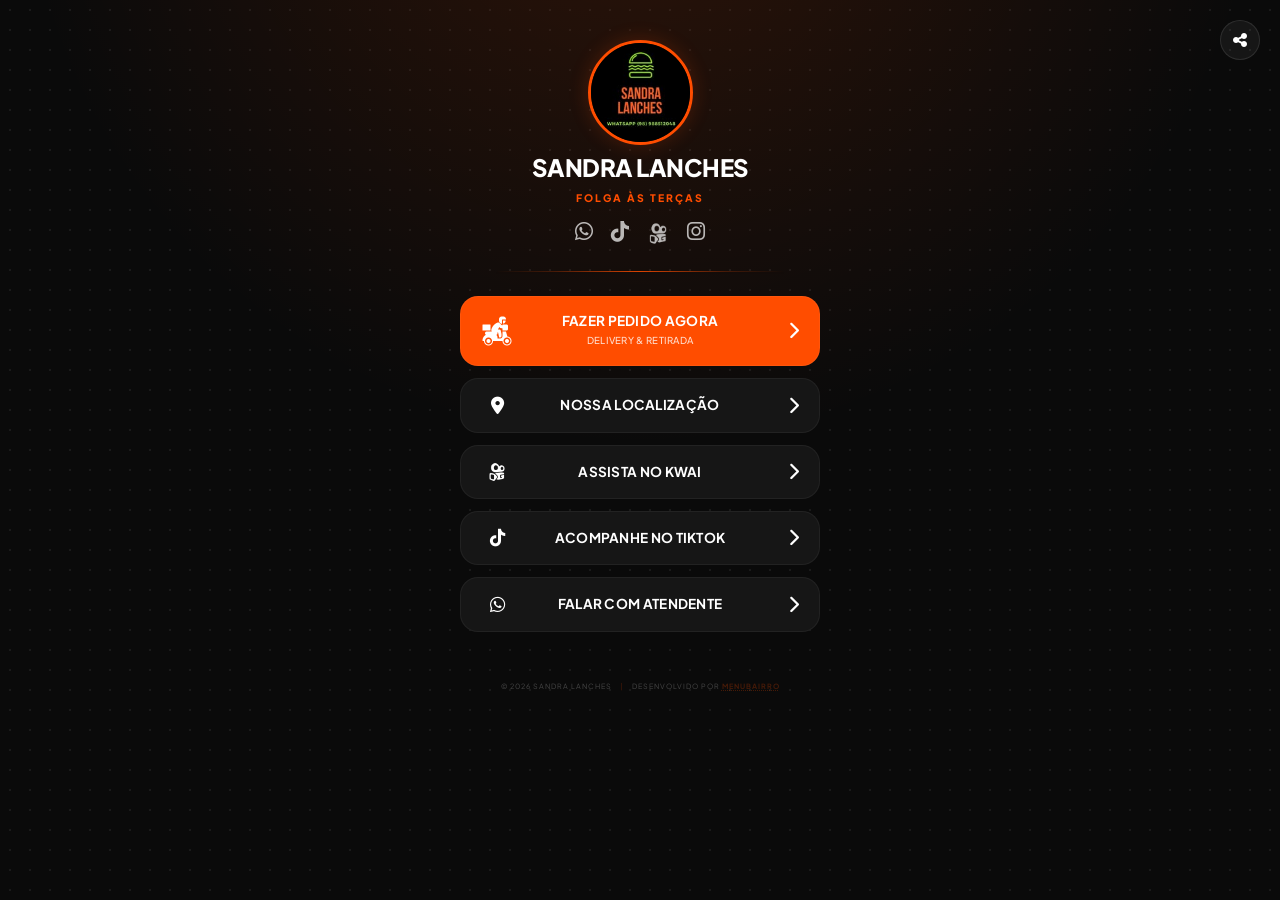
==== index.html @ 623df82d "Atualiza layout, footer e link do WhatsApp personalizado" ====
<!doctype html>
<html lang="pt-br">
  <head>
    <meta charset="UTF-8" />
    <meta
      name="viewport"
      content="width=device-width, initial-scale=1.0, maximum-scale=1.0, user-scalable=no"
    />
    <title>Sandra Lanches | Oficial</title>

    <link
      href="https://cdn.jsdelivr.net/npm/bootstrap@5.3.0/dist/css/bootstrap.min.css"
      rel="stylesheet"
    />
    <link
      rel="stylesheet"
      href="https://cdnjs.cloudflare.com/ajax/libs/font-awesome/6.5.1/css/all.min.css"
    />
    <link
      href="https://fonts.googleapis.com/css2?family=Plus+Jakarta+Sans:wght@500;700;800&display=swap"
      rel="stylesheet"
    />

    <style>
      :root {
        --brand-color: #ff4d00;
        --dark-pure: #0a0a0a;
        --item-bg: #161616;
      }

      body {
        background-color: var(--dark-pure);
        background-image:
          radial-gradient(
            circle at 50% -20%,
            rgba(255, 77, 0, 0.15) 0%,
            transparent 50%
          ),
          radial-gradient(#1a1a1a 1px, transparent 1px);
        background-size:
          100% 100%,
          20px 20px;
        background-attachment: fixed;
        color: #fff;
        font-family: "Plus Jakarta Sans", sans-serif;
      }

      @keyframes fadeInUp {
        from {
          opacity: 0;
          transform: translateY(15px);
        }
        to {
          opacity: 1;
          transform: translateY(0);
        }
      }

      @keyframes pulseLight {
        0% {
          box-shadow: 0 0 0 0 rgba(255, 77, 0, 0.4);
        }
        70% {
          box-shadow: 0 0 0 10px rgba(255, 77, 0, 0);
        }
        100% {
          box-shadow: 0 0 0 0 rgba(255, 77, 0, 0);
        }
      }

      .animate-entry {
        animation: fadeInUp 0.8s ease-out forwards;
      }

      .container-main {
        max-width: 400px;
        margin: 0 auto;
        padding: 40px 20px;
      }

      .logo-img {
        width: 105px;
        height: 105px;
        border-radius: 50%;
        border: 3px solid var(--brand-color);
        box-shadow: 0 0 20px rgba(255, 77, 0, 0.2);
        margin-bottom: 8px;
        object-fit: cover;
      }

      .brand-name {
        font-weight: 800;
        text-transform: uppercase;
        letter-spacing: -0.5px;
        margin-bottom: 2px;
      }

      .folga-badge {
        display: inline-block;
        color: var(--brand-color);
        font-size: 0.65rem;
        font-weight: 800;
        letter-spacing: 2px;
        text-transform: uppercase;
        margin-bottom: 10px;
      }

      .social-mini-row {
        display: flex;
        justify-content: center;
        gap: 18px;
        margin-bottom: 18px;
      }
      .social-mini-row a {
        color: #fff;
        font-size: 1.3rem;
        opacity: 0.7;
        transition: 0.3s;
        text-decoration: none;
      }
      .social-mini-row a {
        color: #fff;
        font-size: 1.3rem;
        opacity: 0.7;
        transition: 0.3s;
        text-decoration: none;
        position: relative;
      }

      .social-mini-row a::after {
        content: "";
        display: block;
        position: absolute;
        left: 0;
        right: 0;
        bottom: -4px;
        height: 3px;
        background: var(--brand-color);
        border-radius: 2px;
        transform: scaleX(0);
        transition: transform 0.25s cubic-bezier(0.4, 0, 0.2, 1);
      }

      .social-mini-row a:hover::after {
        transform: scaleX(1);
      }
      .social-mini-row a:hover {
        opacity: 1;
        transform: translateY(-3px);
      }

      .link-wa:hover {
        color: #25d366 !important;
      }
      .link-tk:hover {
        color: #00f2ea !important;
      }
      .link-ig:hover {
        color: #e1306c !important;
      }
      .link-kw:hover img {
        filter: none !important;
      }

      .icon-kwai-mini img {
        height: 1.1em;
        width: 1.1em;
        filter: brightness(0) invert(1);
        transition: 0.3s;
      }

      .nav-list .link-item {
        background: var(--item-bg);
        border: 1px solid rgba(255, 255, 255, 0.05);
        border-radius: 18px;
        padding: 16px 20px;
        margin-bottom: 12px;
        display: flex;
        align-items: center;
        text-decoration: none;
        color: #fff;
        font-weight: 700;
        transition: 0.2s;
      }

      .icon-box {
        width: 32px;
        font-size: 1.1rem;
        color: #fff;
        display: flex;
        align-items: center;
        justify-content: center;
      }
      .text-center-custom {
        flex: 1;
        text-align: center;
        font-size: 0.85rem;
        letter-spacing: 0.3px;
      }

      .link-featured {
        background: var(--brand-color) !important;
        border: none;
        animation: pulseLight 2s infinite;
      }

      .link-item:hover {
        background: #1f1f1f;
        transform: scale(1.02);
      }
      .link-item:active {
        transform: scale(0.96);
      }

      footer {
        margin-top: 50px;
        text-align: center;
        font-size: 0.6rem;
        opacity: 0.4;
        text-transform: uppercase;
        letter-spacing: 1px;
      }

      .share-top {
        position: fixed;
        top: 20px;
        right: 20px;
        z-index: 1000;
        background: rgba(255, 255, 255, 0.05);
        border: 1px solid rgba(255, 255, 255, 0.1);
        color: #fff;
        width: 40px;
        height: 40px;
        border-radius: 50%;
        display: flex;
        align-items: center;
        justify-content: center;
        cursor: pointer;
      }
    </style>
  </head>

  <body>
    <div class="share-top" onclick="copyLink()">
      <i class="fas fa-share-alt"></i>
    </div>

    <div class="container-main text-center animate-entry">
      <header>
        <img src="assets/img/logo.png" class="logo-img" alt="Sandra Lanches" />
        <h2 class="brand-name h4">Sandra Lanches</h2>
        <div class="folga-badge">Folga às terças</div>

        <div class="social-mini-row">
          <a
            href="https://wa.me/message/3SB6H7LSPEHNH1"
            target="_blank"
            class="link-wa"
            ><i class="fab fa-whatsapp"></i
          ></a>
          <a
            href="https://www.tiktok.com/@sandra_laanches"
            target="_blank"
            class="link-tk"
            ><i class="fab fa-tiktok"></i
          ></a>
          <a
            href="https://www.kwai.com/@czzgw117"
            target="_blank"
            class="link-kw icon-kwai-mini"
            ><img src="assets/img/kwai.png" alt="Kwai"
          /></a>
          <a
            href="https://www.instagram.com/sandra_laanches/"
            target="_blank"
            class="link-ig"
            ><i class="fab fa-instagram"></i
          ></a>
        </div>

        <div class="divider-profissional"></div>
        <style>
          .divider-profissional {
            width: 80%;
            height: 1px;
            margin: 24px auto 24px auto;
            background: linear-gradient(
              90deg,
              rgba(255, 255, 255, 0) 0%,
              rgba(255, 77, 0, 0.25) 20%,
              var(--brand-color) 50%,
              rgba(255, 77, 0, 0.25) 80%,
              rgba(255, 255, 255, 0) 100%
            );
            box-shadow:
              0 2px 12px 0 rgba(255, 77, 0, 0.08),
              0 1.5px 0.5px 0 rgba(0, 0, 0, 0.1);
            border-radius: 2px;
            opacity: 0.85;
          }
        </style>
      </header>

      <nav class="nav-list">
        <a
          href="https://instadelivery.com.br/sandralanchesma"
          class="link-item link-featured"
          target="_blank"
        >
          <div class="icon-box">
            <img
              src="assets/img/entregador.png"
              alt="Delivery"
              style="
                height: 1.8em;
                width: 1.8em;
                filter: brightness(0) invert(1);
              "
            />
          </div>
          <div class="text-center-custom">
            <span class="text-uppercase d-block" style="line-height: 1.2"
              >Fazer Pedido Agora</span
            >
            <small style="font-size: 0.6rem; opacity: 0.8; font-weight: 500"
              >DELIVERY & RETIRADA</small
            >
          </div>
          <div class="icon-box justify-content-end opacity-20">
            <i class="fas fa-chevron-right"></i>
          </div>
        </a>

        <a
          href="https://www.google.com/maps/search/?api=1&query=Sandra+Lanches"
          class="link-item"
          target="_blank"
        >
          <div class="icon-box"><i class="fas fa-map-marker-alt"></i></div>
          <span class="text-center-custom text-uppercase"
            >Nossa Localização</span
          >
          <div class="icon-box justify-content-end opacity-20">
            <i class="fas fa-chevron-right"></i>
          </div>
        </a>

        <a
          href="https://www.kwai.com/@czzgw117"
          class="link-item"
          target="_blank"
        >
          <div class="icon-box icon-kwai-mini">
            <img src="assets/img/kwai.png" alt="Kwai" />
          </div>
          <span class="text-center-custom text-uppercase">Assista no Kwai</span>
          <div class="icon-box justify-content-end opacity-20">
            <i class="fas fa-chevron-right"></i>
          </div>
        </a>

        <a
          href="https://www.tiktok.com/@sandra_laanches"
          class="link-item"
          target="_blank"
        >
          <div class="icon-box"><i class="fab fa-tiktok"></i></div>
          <span class="text-center-custom text-uppercase"
            >Acompanhe no TikTok</span
          >
          <div class="icon-box justify-content-end opacity-20">
            <i class="fas fa-chevron-right"></i>
          </div>
        </a>

        <a
          href="https://wa.me/message/3SB6H7LSPEHNH1"
          class="link-item"
          target="_blank"
        >
          <div class="icon-box"><i class="fab fa-whatsapp"></i></div>
          <span class="text-center-custom text-uppercase"
            >Falar com Atendente</span
          >
          <div class="icon-box justify-content-end opacity-20">
            <i class="fas fa-chevron-right"></i>
          </div>
        </a>
      </nav>

      <footer>
        <div class="footer-main">
          <span>&copy; 2026 Sandra Lanches</span>
          <span class="footer-sep">|</span>
          <span>
            Desenvolvido por
            <a
              href="https://wa.me/98984021537?text=Ol%C3%A1!%20Quero%20um%20Bio%20Link%20personalizado%20com%20a%20minha%20marca%20e%20identidade%20visual%20no%20WhatsApp%20igual%20ao%20Sandra%20Lanches!%20Pode%20me%20ajudar%3F"
              target="_blank"
              class="menubairro-highlight"
              style="text-decoration: underline dotted"
              >MENUBAIRRO</a
            >
          </span>
        </div>
      </footer>
      <style>
        .footer-main {
          display: flex;
          flex-wrap: wrap;
          justify-content: center;
          align-items: center;
          gap: 8px;
          font-size: 0.75em;
          color: #fff;
          opacity: 0.6;
          margin-bottom: 0.2em;
        }
        .footer-sep {
          color: var(--brand-color);
          font-weight: bold;
          opacity: 0.7;
        }
        .menubairro-highlight {
          color: var(--brand-color);
          font-weight: bold;
          letter-spacing: 1px;
        }
      </style>
    </div>

    <script>
      async function copyLink() {
        try {
          if (navigator.share) {
            await navigator.share({
              title: "Sandra Lanches",
              url: window.location.href,
            });
          } else {
            await navigator.clipboard.writeText(window.location.href);
            alert("Link copiado!");
          }
        } catch (err) {
          console.log(err);
        }
      }
    </script>
  </body>
</html>
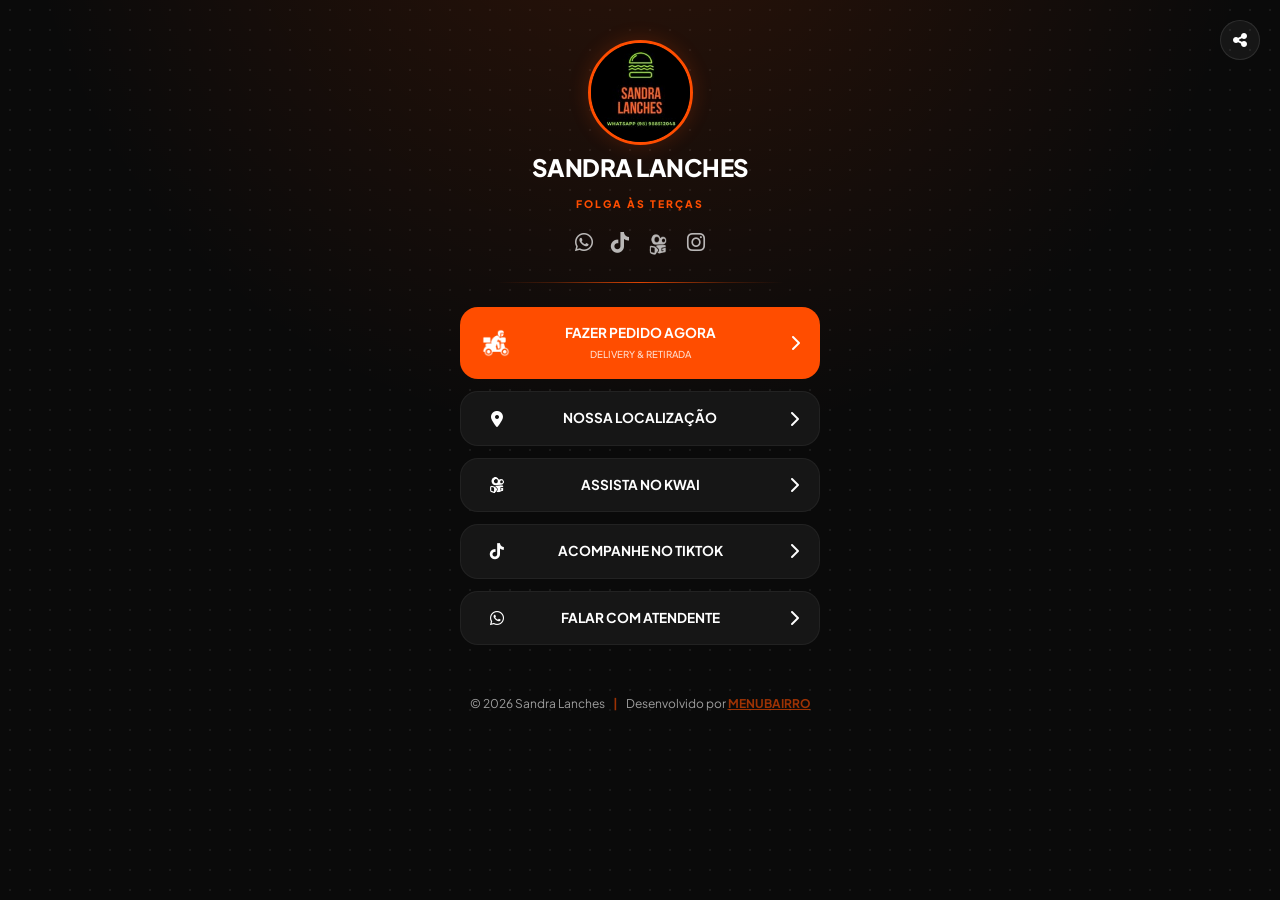
==== commit a7a6e838: "Atualiza layout, footer e link do WhatsApp personalizado" ====
--- a/index.html
+++ b/index.html
@@ -1,450 +1,102 @@
 <!doctype html>
 <html lang="pt-br">
-  <head>
-    <meta charset="UTF-8" />
-    <meta
-      name="viewport"
-      content="width=device-width, initial-scale=1.0, maximum-scale=1.0, user-scalable=no"
-    />
-    <title>Sandra Lanches | Oficial</title>
 
-    <link
-      href="https://cdn.jsdelivr.net/npm/bootstrap@5.3.0/dist/css/bootstrap.min.css"
-      rel="stylesheet"
-    />
-    <link
-      rel="stylesheet"
-      href="https://cdnjs.cloudflare.com/ajax/libs/font-awesome/6.5.1/css/all.min.css"
-    />
-    <link
-      href="https://fonts.googleapis.com/css2?family=Plus+Jakarta+Sans:wght@500;700;800&display=swap"
-      rel="stylesheet"
-    />
+<head>
+  <meta charset="UTF-8" />
+  <meta name="viewport" content="width=device-width, initial-scale=1.0, maximum-scale=1.0, user-scalable=no" />
+  <title>Sandra Lanches | Oficial</title>
 
-    <style>
-      :root {
-        --brand-color: #ff4d00;
-        --dark-pure: #0a0a0a;
-        --item-bg: #161616;
-      }
+  <link href="https://cdn.jsdelivr.net/npm/bootstrap@5.3.0/dist/css/bootstrap.min.css" rel="stylesheet" />
+  <link rel="stylesheet" href="https://cdnjs.cloudflare.com/ajax/libs/font-awesome/6.5.1/css/all.min.css" />
+  <link href="https://fonts.googleapis.com/css2?family=Plus+Jakarta+Sans:wght@500;700;800&display=swap" rel="stylesheet" />
+  
+  <link rel="stylesheet" href="assets/css/style.css" />
+</head>
 
-      body {
-        background-color: var(--dark-pure);
-        background-image:
-          radial-gradient(
-            circle at 50% -20%,
-            rgba(255, 77, 0, 0.15) 0%,
-            transparent 50%
-          ),
-          radial-gradient(#1a1a1a 1px, transparent 1px);
-        background-size:
-          100% 100%,
-          20px 20px;
-        background-attachment: fixed;
-        color: #fff;
-        font-family: "Plus Jakarta Sans", sans-serif;
-      }
+<body>
+  <div class="share-top" onclick="copyLink()" title="Compartilhar">
+    <i class="fas fa-share-alt"></i>
+  </div>
 
-      @keyframes fadeInUp {
-        from {
-          opacity: 0;
-          transform: translateY(15px);
-        }
-        to {
-          opacity: 1;
-          transform: translateY(0);
-        }
-      }
+  <div class="container-main text-center animate-entry">
+    <header>
+      <img src="assets/img/logo.png" class="logo-img" alt="Sandra Lanches" />
+      <h2 class="brand-name h4">Sandra Lanches</h2>
+      <div class="folga-badge">Folga às terças</div>
 
-      @keyframes pulseLight {
-        0% {
-          box-shadow: 0 0 0 0 rgba(255, 77, 0, 0.4);
-        }
-        70% {
-          box-shadow: 0 0 0 10px rgba(255, 77, 0, 0);
-        }
-        100% {
-          box-shadow: 0 0 0 0 rgba(255, 77, 0, 0);
-        }
-      }
+      <div class="social-mini-row">
+        <a href="https://wa.me/message/3SB6H7LSPEHNH1" target="_blank" class="link-wa"><i class="fab fa-whatsapp"></i></a>
+        <a href="https://www.tiktok.com/@sandra_laanches" target="_blank" class="link-tk"><i class="fab fa-tiktok"></i></a>
+        <a href="https://www.kwai.com/@czzgw117" target="_blank" class="link-kw icon-kwai-mini">
+          <img src="assets/img/kwai.png" alt="Kwai" />
+        </a>
+        <a href="https://www.instagram.com/sandra_laanches/" target="_blank" class="link-ig"><i class="fab fa-instagram"></i></a>
+      </div>
 
-      .animate-entry {
-        animation: fadeInUp 0.8s ease-out forwards;
-      }
+      <div class="divider-profissional"></div>
+    </header>
 
-      .container-main {
-        max-width: 400px;
-        margin: 0 auto;
-        padding: 40px 20px;
-      }
+    <nav class="nav-list">
+      <a href="https://instadelivery.com.br/sandralanchesma" class="link-item link-featured" target="_blank">
+        <div class="icon-box">
+          <img src="assets/img/entregador.png" alt="Delivery" class="icon-delivery-img" />
+        </div>
+        <div class="text-center-custom">
+          <span class="text-uppercase d-block fw-bold">Fazer Pedido Agora</span>
+          <small class="subtitle-link">DELIVERY & RETIRADA</small>
+        </div>
+        <div class="icon-box justify-content-end opacity-20">
+          <i class="fas fa-chevron-right"></i>
+        </div>
+      </a>
 
-      .logo-img {
-        width: 105px;
-        height: 105px;
-        border-radius: 50%;
-        border: 3px solid var(--brand-color);
-        box-shadow: 0 0 20px rgba(255, 77, 0, 0.2);
-        margin-bottom: 8px;
-        object-fit: cover;
-      }
+      <a href="https://maps.google.com/?q=Sandra+Lanches" class="link-item" target="_blank">
+        <div class="icon-box"><i class="fas fa-map-marker-alt"></i></div>
+        <span class="text-center-custom text-uppercase">Nossa Localização</span>
+        <div class="icon-box justify-content-end opacity-20">
+          <i class="fas fa-chevron-right"></i>
+        </div>
+      </a>
 
-      .brand-name {
-        font-weight: 800;
-        text-transform: uppercase;
-        letter-spacing: -0.5px;
-        margin-bottom: 2px;
-      }
+      <a href="https://www.kwai.com/@czzgw117" class="link-item" target="_blank">
+        <div class="icon-box icon-kwai-mini">
+          <img src="assets/img/kwai.png" alt="Kwai" />
+        </div>
+        <span class="text-center-custom text-uppercase">Assista no Kwai</span>
+        <div class="icon-box justify-content-end opacity-20">
+          <i class="fas fa-chevron-right"></i>
+        </div>
+      </a>
 
-      .folga-badge {
-        display: inline-block;
-        color: var(--brand-color);
-        font-size: 0.65rem;
-        font-weight: 800;
-        letter-spacing: 2px;
-        text-transform: uppercase;
-        margin-bottom: 10px;
-      }
+      <a href="https://www.tiktok.com/@sandra_laanches" class="link-item" target="_blank">
+        <div class="icon-box"><i class="fab fa-tiktok"></i></div>
+        <span class="text-center-custom text-uppercase">Acompanhe no TikTok</span>
+        <div class="icon-box justify-content-end opacity-20">
+          <i class="fas fa-chevron-right"></i>
+        </div>
+      </a>
 
-      .social-mini-row {
-        display: flex;
-        justify-content: center;
-        gap: 18px;
-        margin-bottom: 18px;
-      }
-      .social-mini-row a {
-        color: #fff;
-        font-size: 1.3rem;
-        opacity: 0.7;
-        transition: 0.3s;
-        text-decoration: none;
-      }
-      .social-mini-row a {
-        color: #fff;
-        font-size: 1.3rem;
-        opacity: 0.7;
-        transition: 0.3s;
-        text-decoration: none;
-        position: relative;
-      }
+      <a href="https://wa.me/message/3SB6H7LSPEHNH1" class="link-item" target="_blank">
+        <div class="icon-box"><i class="fab fa-whatsapp"></i></div>
+        <span class="text-center-custom text-uppercase">Falar com Atendente</span>
+        <div class="icon-box justify-content-end opacity-20">
+          <i class="fas fa-chevron-right"></i>
+        </div>
+      </a>
+    </nav>
 
-      .social-mini-row a::after {
-        content: "";
-        display: block;
-        position: absolute;
-        left: 0;
-        right: 0;
-        bottom: -4px;
-        height: 3px;
-        background: var(--brand-color);
-        border-radius: 2px;
-        transform: scaleX(0);
-        transition: transform 0.25s cubic-bezier(0.4, 0, 0.2, 1);
-      }
+    <footer>
+      <div class="footer-main">
+        <span>© 2026 Sandra Lanches</span>
+        <span class="footer-sep">|</span>
+        <span>
+          Desenvolvido por 
+          <a href="https://wa.me/98984021537" target="_blank" class="menubairro-highlight">MENUBAIRRO</a>
+        </span>
+      </div>
+    </footer>
+  </div>
 
-      .social-mini-row a:hover::after {
-        transform: scaleX(1);
-      }
-      .social-mini-row a:hover {
-        opacity: 1;
-        transform: translateY(-3px);
-      }
-
-      .link-wa:hover {
-        color: #25d366 !important;
-      }
-      .link-tk:hover {
-        color: #00f2ea !important;
-      }
-      .link-ig:hover {
-        color: #e1306c !important;
-      }
-      .link-kw:hover img {
-        filter: none !important;
-      }
-
-      .icon-kwai-mini img {
-        height: 1.1em;
-        width: 1.1em;
-        filter: brightness(0) invert(1);
-        transition: 0.3s;
-      }
-
-      .nav-list .link-item {
-        background: var(--item-bg);
-        border: 1px solid rgba(255, 255, 255, 0.05);
-        border-radius: 18px;
-        padding: 16px 20px;
-        margin-bottom: 12px;
-        display: flex;
-        align-items: center;
-        text-decoration: none;
-        color: #fff;
-        font-weight: 700;
-        transition: 0.2s;
-      }
-
-      .icon-box {
-        width: 32px;
-        font-size: 1.1rem;
-        color: #fff;
-        display: flex;
-        align-items: center;
-        justify-content: center;
-      }
-      .text-center-custom {
-        flex: 1;
-        text-align: center;
-        font-size: 0.85rem;
-        letter-spacing: 0.3px;
-      }
-
-      .link-featured {
-        background: var(--brand-color) !important;
-        border: none;
-        animation: pulseLight 2s infinite;
-      }
-
-      .link-item:hover {
-        background: #1f1f1f;
-        transform: scale(1.02);
-      }
-      .link-item:active {
-        transform: scale(0.96);
-      }
-
-      footer {
-        margin-top: 50px;
-        text-align: center;
-        font-size: 0.6rem;
-        opacity: 0.4;
-        text-transform: uppercase;
-        letter-spacing: 1px;
-      }
-
-      .share-top {
-        position: fixed;
-        top: 20px;
-        right: 20px;
-        z-index: 1000;
-        background: rgba(255, 255, 255, 0.05);
-        border: 1px solid rgba(255, 255, 255, 0.1);
-        color: #fff;
-        width: 40px;
-        height: 40px;
-        border-radius: 50%;
-        display: flex;
-        align-items: center;
-        justify-content: center;
-        cursor: pointer;
-      }
-    </style>
-  </head>
-
-  <body>
-    <div class="share-top" onclick="copyLink()">
-      <i class="fas fa-share-alt"></i>
-    </div>
-
-    <div class="container-main text-center animate-entry">
-      <header>
-        <img src="assets/img/logo.png" class="logo-img" alt="Sandra Lanches" />
-        <h2 class="brand-name h4">Sandra Lanches</h2>
-        <div class="folga-badge">Folga às terças</div>
-
-        <div class="social-mini-row">
-          <a
-            href="https://wa.me/message/3SB6H7LSPEHNH1"
-            target="_blank"
-            class="link-wa"
-            ><i class="fab fa-whatsapp"></i
-          ></a>
-          <a
-            href="https://www.tiktok.com/@sandra_laanches"
-            target="_blank"
-            class="link-tk"
-            ><i class="fab fa-tiktok"></i
-          ></a>
-          <a
-            href="https://www.kwai.com/@czzgw117"
-            target="_blank"
-            class="link-kw icon-kwai-mini"
-            ><img src="assets/img/kwai.png" alt="Kwai"
-          /></a>
-          <a
-            href="https://www.instagram.com/sandra_laanches/"
-            target="_blank"
-            class="link-ig"
-            ><i class="fab fa-instagram"></i
-          ></a>
-        </div>
-
-        <div class="divider-profissional"></div>
-        <style>
-          .divider-profissional {
-            width: 80%;
-            height: 1px;
-            margin: 24px auto 24px auto;
-            background: linear-gradient(
-              90deg,
-              rgba(255, 255, 255, 0) 0%,
-              rgba(255, 77, 0, 0.25) 20%,
-              var(--brand-color) 50%,
-              rgba(255, 77, 0, 0.25) 80%,
-              rgba(255, 255, 255, 0) 100%
-            );
-            box-shadow:
-              0 2px 12px 0 rgba(255, 77, 0, 0.08),
-              0 1.5px 0.5px 0 rgba(0, 0, 0, 0.1);
-            border-radius: 2px;
-            opacity: 0.85;
-          }
-        </style>
-      </header>
-
-      <nav class="nav-list">
-        <a
-          href="https://instadelivery.com.br/sandralanchesma"
-          class="link-item link-featured"
-          target="_blank"
-        >
-          <div class="icon-box">
-            <img
-              src="assets/img/entregador.png"
-              alt="Delivery"
-              style="
-                height: 1.8em;
-                width: 1.8em;
-                filter: brightness(0) invert(1);
-              "
-            />
-          </div>
-          <div class="text-center-custom">
-            <span class="text-uppercase d-block" style="line-height: 1.2"
-              >Fazer Pedido Agora</span
-            >
-            <small style="font-size: 0.6rem; opacity: 0.8; font-weight: 500"
-              >DELIVERY & RETIRADA</small
-            >
-          </div>
-          <div class="icon-box justify-content-end opacity-20">
-            <i class="fas fa-chevron-right"></i>
-          </div>
-        </a>
-
-        <a
-          href="https://www.google.com/maps/search/?api=1&query=Sandra+Lanches"
-          class="link-item"
-          target="_blank"
-        >
-          <div class="icon-box"><i class="fas fa-map-marker-alt"></i></div>
-          <span class="text-center-custom text-uppercase"
-            >Nossa Localização</span
-          >
-          <div class="icon-box justify-content-end opacity-20">
-            <i class="fas fa-chevron-right"></i>
-          </div>
-        </a>
-
-        <a
-          href="https://www.kwai.com/@czzgw117"
-          class="link-item"
-          target="_blank"
-        >
-          <div class="icon-box icon-kwai-mini">
-            <img src="assets/img/kwai.png" alt="Kwai" />
-          </div>
-          <span class="text-center-custom text-uppercase">Assista no Kwai</span>
-          <div class="icon-box justify-content-end opacity-20">
-            <i class="fas fa-chevron-right"></i>
-          </div>
-        </a>
-
-        <a
-          href="https://www.tiktok.com/@sandra_laanches"
-          class="link-item"
-          target="_blank"
-        >
-          <div class="icon-box"><i class="fab fa-tiktok"></i></div>
-          <span class="text-center-custom text-uppercase"
-            >Acompanhe no TikTok</span
-          >
-          <div class="icon-box justify-content-end opacity-20">
-            <i class="fas fa-chevron-right"></i>
-          </div>
-        </a>
-
-        <a
-          href="https://wa.me/message/3SB6H7LSPEHNH1"
-          class="link-item"
-          target="_blank"
-        >
-          <div class="icon-box"><i class="fab fa-whatsapp"></i></div>
-          <span class="text-center-custom text-uppercase"
-            >Falar com Atendente</span
-          >
-          <div class="icon-box justify-content-end opacity-20">
-            <i class="fas fa-chevron-right"></i>
-          </div>
-        </a>
-      </nav>
-
-      <footer>
-        <div class="footer-main">
-          <span>&copy; 2026 Sandra Lanches</span>
-          <span class="footer-sep">|</span>
-          <span>
-            Desenvolvido por
-            <a
-              href="https://wa.me/98984021537?text=Ol%C3%A1!%20Quero%20um%20Bio%20Link%20personalizado%20com%20a%20minha%20marca%20e%20identidade%20visual%20no%20WhatsApp%20igual%20ao%20Sandra%20Lanches!%20Pode%20me%20ajudar%3F"
-              target="_blank"
-              class="menubairro-highlight"
-              style="text-decoration: underline dotted"
-              >MENUBAIRRO</a
-            >
-          </span>
-        </div>
-      </footer>
-      <style>
-        .footer-main {
-          display: flex;
-          flex-wrap: wrap;
-          justify-content: center;
-          align-items: center;
-          gap: 8px;
-          font-size: 0.75em;
-          color: #fff;
-          opacity: 0.6;
-          margin-bottom: 0.2em;
-        }
-        .footer-sep {
-          color: var(--brand-color);
-          font-weight: bold;
-          opacity: 0.7;
-        }
-        .menubairro-highlight {
-          color: var(--brand-color);
-          font-weight: bold;
-          letter-spacing: 1px;
-        }
-      </style>
-    </div>
-
-    <script>
-      async function copyLink() {
-        try {
-          if (navigator.share) {
-            await navigator.share({
-              title: "Sandra Lanches",
-              url: window.location.href,
-            });
-          } else {
-            await navigator.clipboard.writeText(window.location.href);
-            alert("Link copiado!");
-          }
-        } catch (err) {
-          console.log(err);
-        }
-      }
-    </script>
-  </body>
-</html>
+  <script src="script.js"></script>
+</body>
+</html>
--- a/assets/css/style.css
+++ b/assets/css/style.css
@@ -0,0 +1,191 @@
+:root {
+  --brand-color: #ff4d00;
+  --dark-pure: #0a0a0a;
+  --item-bg: #161616;
+}
+
+body {
+  background-color: var(--dark-pure);
+  background-image:
+    radial-gradient(circle at 50% -20%, rgba(255, 77, 0, 0.15) 0%, transparent 50%),
+    radial-gradient(#1a1a1a 1px, transparent 1px);
+  background-size: 100% 100%, 20px 20px;
+  background-attachment: fixed;
+  color: #fff;
+  font-family: "Plus Jakarta Sans", sans-serif;
+}
+
+/* Animações */
+@keyframes fadeInUp {
+  from { opacity: 0; transform: translateY(15px); }
+  to { opacity: 1; transform: translateY(0); }
+}
+
+@keyframes pulseLight {
+  0% { box-shadow: 0 0 0 0 rgba(255, 77, 0, 0.4); }
+  70% { box-shadow: 0 0 0 10px rgba(255, 77, 0, 0); }
+  100% { box-shadow: 0 0 0 0 rgba(255, 77, 0, 0); }
+}
+
+.animate-entry {
+  animation: fadeInUp 0.8s ease-out forwards;
+}
+
+/* Layout */
+.container-main {
+  max-width: 400px;
+  margin: 0 auto;
+  padding: 40px 20px;
+}
+
+.logo-img {
+  width: 105px;
+  height: 105px;
+  border-radius: 50%;
+  border: 3px solid var(--brand-color);
+  box-shadow: 0 0 20px rgba(255, 77, 0, 0.2);
+  margin-bottom: 8px;
+  object-fit: cover;
+}
+
+.brand-name {
+  font-weight: 800;
+  text-transform: uppercase;
+  letter-spacing: -0.5px;
+}
+
+.folga-badge {
+  display: inline-block;
+  color: var(--brand-color);
+  font-size: 0.65rem;
+  font-weight: 800;
+  letter-spacing: 2px;
+  text-transform: uppercase;
+  margin-bottom: 15px;
+}
+
+/* Divisória */
+.divider-profissional {
+  width: 80%;
+  height: 1px;
+  margin: 24px auto;
+  background: linear-gradient(90deg, transparent 0%, rgba(255, 77, 0, 0.25) 20%, var(--brand-color) 50%, rgba(255, 77, 0, 0.25) 80%, transparent 100%);
+  border-radius: 2px;
+  opacity: 0.85;
+}
+
+/* Redes Sociais */
+.social-mini-row {
+  display: flex;
+  justify-content: center;
+  gap: 18px;
+  margin-bottom: 18px;
+}
+
+.social-mini-row a {
+  color: #fff;
+  font-size: 1.3rem;
+  opacity: 0.7;
+  transition: 0.3s;
+  text-decoration: none;
+  position: relative;
+}
+
+.social-mini-row a:hover {
+  opacity: 1;
+  transform: translateY(-3px);
+}
+
+.link-wa:hover { color: #25d366 !important; }
+.link-tk:hover { color: #00f2ea !important; }
+.link-ig:hover { color: #e1306c !important; }
+
+.icon-kwai-mini img {
+  height: 1.1em;
+  width: 1.1em;
+  filter: brightness(0) invert(1);
+}
+
+/* Botões da Lista */
+.nav-list .link-item {
+  background: var(--item-bg);
+  border: 1px solid rgba(255, 255, 255, 0.05);
+  border-radius: 18px;
+  padding: 16px 20px;
+  margin-bottom: 12px;
+  display: flex;
+  align-items: center;
+  text-decoration: none;
+  color: #fff;
+  font-weight: 700;
+  transition: 0.2s;
+}
+
+.link-featured {
+  background: var(--brand-color) !important;
+  border: none !important;
+  animation: pulseLight 2s infinite;
+}
+
+.link-item:hover {
+  background: #1f1f1f;
+  transform: scale(1.02);
+}
+
+.icon-box {
+  width: 32px;
+  display: flex;
+  align-items: center;
+  justify-content: center;
+}
+
+.icon-delivery-img {
+  height: 1.8em;
+  width: 1.8em;
+  filter: brightness(0) invert(1);
+}
+
+.text-center-custom {
+  flex: 1;
+  text-align: center;
+  font-size: 0.85rem;
+}
+
+.subtitle-link {
+  font-size: 0.6rem;
+  opacity: 0.8;
+  font-weight: 500;
+}
+
+/* Footer e Compartilhamento */
+.share-top {
+  position: fixed;
+  top: 20px;
+  right: 20px;
+  z-index: 1000;
+  background: rgba(255, 255, 255, 0.05);
+  border: 1px solid rgba(255, 255, 255, 0.1);
+  color: #fff;
+  width: 40px;
+  height: 40px;
+  border-radius: 50%;
+  display: flex;
+  align-items: center;
+  justify-content: center;
+  cursor: pointer;
+}
+
+.footer-main {
+  display: flex;
+  flex-wrap: wrap;
+  justify-content: center;
+  gap: 8px;
+  font-size: 0.75em;
+  opacity: 0.6;
+  margin-top: 50px;
+}
+
+.footer-sep, .menubairro-highlight {
+  color: var(--brand-color);
+  font-weight: bold;
+}
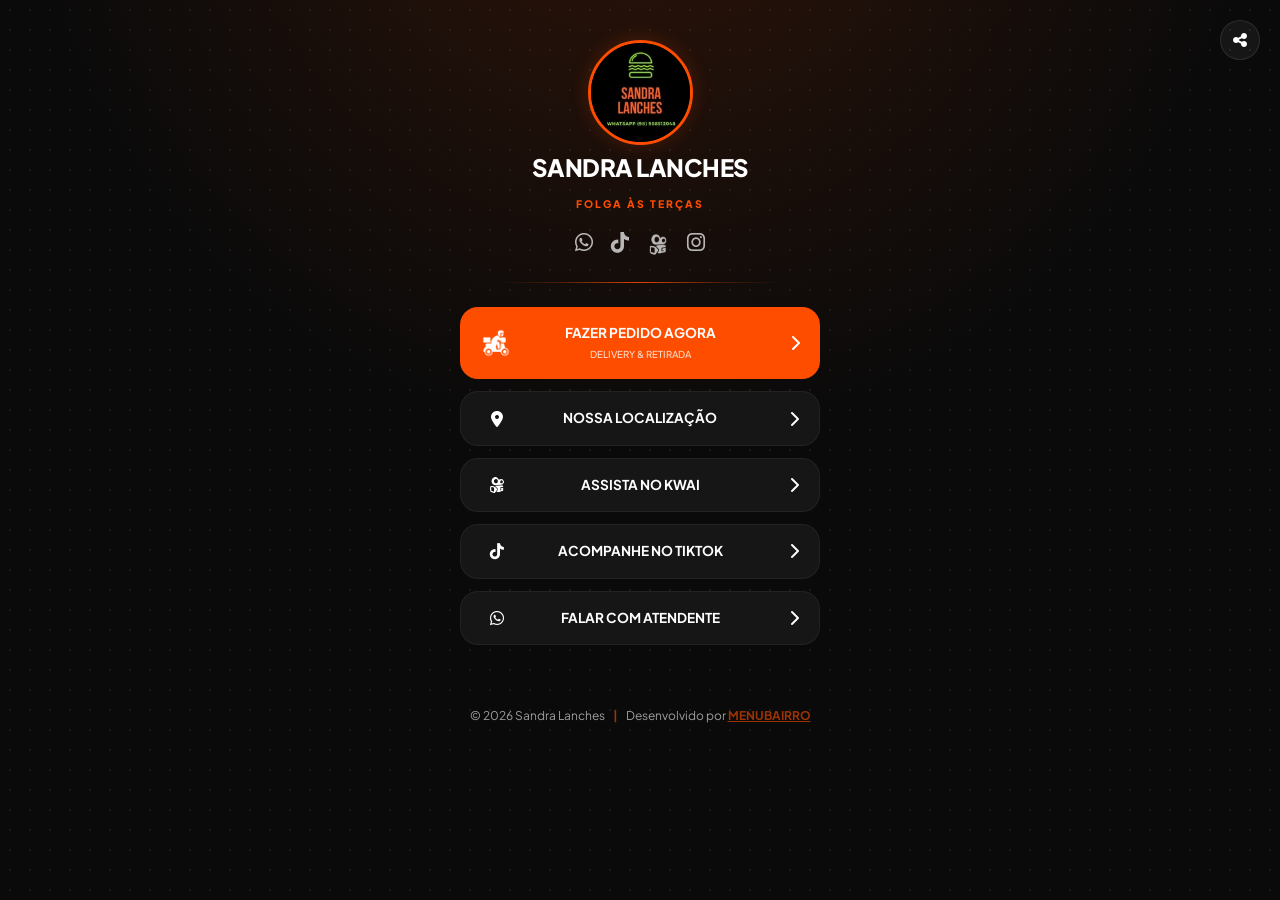
==== commit 2eb415cd: "Atualiza layout, footer e link do WhatsApp personalizado" ====
--- a/index.html
+++ b/index.html
@@ -2,14 +2,17 @@
 <html lang="pt-br">
 
 <head>
+  <link rel="icon" type="image/png" href="assets/img/logo.png" sizes="32x32" />
+  <link rel="shortcut icon" type="image/png" href="assets/img/logo.png" />
   <meta charset="UTF-8" />
-  <meta name="viewport" content="width=device-width, initial-scale=1.0, maximum-scale=1.0, user-scalable=no" />
+  <meta name="viewport" content="width=device-width, initial-scale=1.0"/>
   <title>Sandra Lanches | Oficial</title>
 
   <link href="https://cdn.jsdelivr.net/npm/bootstrap@5.3.0/dist/css/bootstrap.min.css" rel="stylesheet" />
   <link rel="stylesheet" href="https://cdnjs.cloudflare.com/ajax/libs/font-awesome/6.5.1/css/all.min.css" />
-  <link href="https://fonts.googleapis.com/css2?family=Plus+Jakarta+Sans:wght@500;700;800&display=swap" rel="stylesheet" />
-  
+  <link href="https://fonts.googleapis.com/css2?family=Plus+Jakarta+Sans:wght@500;700;800&display=swap"
+    rel="stylesheet" />
+
   <link rel="stylesheet" href="assets/css/style.css" />
 </head>
 
@@ -25,12 +28,15 @@
       <div class="folga-badge">Folga às terças</div>
 
       <div class="social-mini-row">
-        <a href="https://wa.me/message/3SB6H7LSPEHNH1" target="_blank" class="link-wa"><i class="fab fa-whatsapp"></i></a>
-        <a href="https://www.tiktok.com/@sandra_laanches" target="_blank" class="link-tk"><i class="fab fa-tiktok"></i></a>
+        <a href="https://wa.me/message/3SB6H7LSPEHNH1" target="_blank" class="link-wa"><i
+            class="fab fa-whatsapp"></i></a>
+        <a href="https://www.tiktok.com/@sandra_laanches" target="_blank" class="link-tk"><i
+            class="fab fa-tiktok"></i></a>
         <a href="https://www.kwai.com/@czzgw117" target="_blank" class="link-kw icon-kwai-mini">
           <img src="assets/img/kwai.png" alt="Kwai" />
         </a>
-        <a href="https://www.instagram.com/sandra_laanches/" target="_blank" class="link-ig"><i class="fab fa-instagram"></i></a>
+        <a href="https://www.instagram.com/sandra_laanches/" target="_blank" class="link-ig"><i
+            class="fab fa-instagram"></i></a>
       </div>
 
       <div class="divider-profissional"></div>
@@ -90,13 +96,14 @@
         <span>© 2026 Sandra Lanches</span>
         <span class="footer-sep">|</span>
         <span>
-          Desenvolvido por 
+          Desenvolvido por
           <a href="https://wa.me/98984021537" target="_blank" class="menubairro-highlight">MENUBAIRRO</a>
         </span>
       </div>
     </footer>
   </div>
 
-  <script src="script.js"></script>
+  <script src="/assets/JS/index.js"></script>
 </body>
+
 </html>
--- a/assets/css/style.css
+++ b/assets/css/style.css
@@ -1,191 +1,240 @@
+
 :root {
-  --brand-color: #ff4d00;
-  --dark-pure: #0a0a0a;
-  --item-bg: #161616;
-}
-
+    --brand-color: #ff4d00;
+    --dark-pure: #0a0a0a;
+    --item-bg: #161616;
+}
+
+html,
 body {
-  background-color: var(--dark-pure);
-  background-image:
-    radial-gradient(circle at 50% -20%, rgba(255, 77, 0, 0.15) 0%, transparent 50%),
-    radial-gradient(#1a1a1a 1px, transparent 1px);
-  background-size: 100% 100%, 20px 20px;
-  background-attachment: fixed;
-  color: #fff;
-  font-family: "Plus Jakarta Sans", sans-serif;
+    min-height: 100vh;
+}
+
+body {
+    background-color: var(--dark-pure);
+    background-image:
+        radial-gradient(circle at 50% -20%, rgba(255, 77, 0, 0.15) 0%, transparent 50%),
+        radial-gradient(#1a1a1a 1px, transparent 1px);
+    background-size: 100% 100%, 20px 20px;
+    background-attachment: fixed;
+    color: #fff;
+    font-family: "Plus Jakarta Sans", sans-serif;
 }
 
 /* Animações */
 @keyframes fadeInUp {
-  from { opacity: 0; transform: translateY(15px); }
-  to { opacity: 1; transform: translateY(0); }
+    from {
+        opacity: 0;
+        transform: translateY(15px);
+    }
+
+    to {
+        opacity: 1;
+        transform: translateY(0);
+    }
 }
 
 @keyframes pulseLight {
-  0% { box-shadow: 0 0 0 0 rgba(255, 77, 0, 0.4); }
-  70% { box-shadow: 0 0 0 10px rgba(255, 77, 0, 0); }
-  100% { box-shadow: 0 0 0 0 rgba(255, 77, 0, 0); }
+    0% {
+        box-shadow: 0 0 0 0 rgba(255, 77, 0, 0.4);
+    }
+
+    70% {
+        box-shadow: 0 0 0 10px rgba(255, 77, 0, 0);
+    }
+
+    100% {
+        box-shadow: 0 0 0 0 rgba(255, 77, 0, 0);
+    }
 }
 
 .animate-entry {
-  animation: fadeInUp 0.8s ease-out forwards;
+    animation: fadeInUp 0.8s ease-out forwards;
 }
 
 /* Layout */
 .container-main {
-  max-width: 400px;
-  margin: 0 auto;
-  padding: 40px 20px;
+    max-width: 400px;
+    margin: 0 auto;
+    padding: 40px 20px;
+    min-height: 80vh;
+    display: flex;
+    flex-direction: column;
+    justify-content: flex-start;
 }
 
 .logo-img {
-  width: 105px;
-  height: 105px;
-  border-radius: 50%;
-  border: 3px solid var(--brand-color);
-  box-shadow: 0 0 20px rgba(255, 77, 0, 0.2);
-  margin-bottom: 8px;
-  object-fit: cover;
+    width: 105px;
+    height: 105px;
+    border-radius: 50%;
+    border: 3px solid var(--brand-color);
+    box-shadow: 0 0 20px rgba(255, 77, 0, 0.2);
+    margin-bottom: 8px;
+    object-fit: cover;
 }
 
 .brand-name {
-  font-weight: 800;
-  text-transform: uppercase;
-  letter-spacing: -0.5px;
+    font-weight: 800;
+    text-transform: uppercase;
+    letter-spacing: -0.5px;
 }
 
 .folga-badge {
-  display: inline-block;
-  color: var(--brand-color);
-  font-size: 0.65rem;
-  font-weight: 800;
-  letter-spacing: 2px;
-  text-transform: uppercase;
-  margin-bottom: 15px;
+    display: inline-block;
+    color: var(--brand-color);
+    font-size: 0.65rem;
+    font-weight: 800;
+    letter-spacing: 2px;
+    text-transform: uppercase;
+    margin-bottom: 15px;
 }
 
 /* Divisória */
 .divider-profissional {
-  width: 80%;
-  height: 1px;
-  margin: 24px auto;
-  background: linear-gradient(90deg, transparent 0%, rgba(255, 77, 0, 0.25) 20%, var(--brand-color) 50%, rgba(255, 77, 0, 0.25) 80%, transparent 100%);
-  border-radius: 2px;
-  opacity: 0.85;
+    width: 80%;
+    height: 1px;
+    margin: 24px auto;
+    background: linear-gradient(90deg, transparent 0%, rgba(255, 77, 0, 0.25) 20%, var(--brand-color) 50%, rgba(255, 77, 0, 0.25) 80%, transparent 100%);
+    border-radius: 2px;
+    opacity: 0.85;
 }
 
 /* Redes Sociais */
 .social-mini-row {
-  display: flex;
-  justify-content: center;
-  gap: 18px;
-  margin-bottom: 18px;
+    display: flex;
+    justify-content: center;
+    gap: 18px;
+    margin-bottom: 18px;
 }
 
 .social-mini-row a {
-  color: #fff;
-  font-size: 1.3rem;
-  opacity: 0.7;
-  transition: 0.3s;
-  text-decoration: none;
-  position: relative;
+    color: #fff;
+    font-size: 1.3rem;
+    opacity: 0.7;
+    transition: 0.3s;
+    text-decoration: none;
+    position: relative;
 }
 
 .social-mini-row a:hover {
-  opacity: 1;
-  transform: translateY(-3px);
-}
-
-.link-wa:hover { color: #25d366 !important; }
-.link-tk:hover { color: #00f2ea !important; }
-.link-ig:hover { color: #e1306c !important; }
+    opacity: 1;
+    transform: translateY(-3px);
+}
+
+.link-wa:hover {
+    color: #25d366 !important;
+}
+
+.link-tk:hover {
+    color: #00f2ea !important;
+}
+
+.link-ig:hover {
+    color: #e1306c !important;
+}
 
 .icon-kwai-mini img {
-  height: 1.1em;
-  width: 1.1em;
-  filter: brightness(0) invert(1);
+    height: 1.1em;
+    width: 1.1em;
+    filter: brightness(0) invert(1);
 }
 
 /* Botões da Lista */
 .nav-list .link-item {
-  background: var(--item-bg);
-  border: 1px solid rgba(255, 255, 255, 0.05);
-  border-radius: 18px;
-  padding: 16px 20px;
-  margin-bottom: 12px;
-  display: flex;
-  align-items: center;
-  text-decoration: none;
-  color: #fff;
-  font-weight: 700;
-  transition: 0.2s;
+    background: var(--item-bg);
+    border: 1px solid rgba(255, 255, 255, 0.05);
+    border-radius: 18px;
+    padding: 16px 20px;
+    margin-bottom: 12px;
+    display: flex;
+    align-items: center;
+    text-decoration: none;
+    color: #fff;
+    font-weight: 700;
+    transition: 0.2s;
 }
 
 .link-featured {
-  background: var(--brand-color) !important;
-  border: none !important;
-  animation: pulseLight 2s infinite;
+    background: var(--brand-color) !important;
+    border: none !important;
+    animation: pulseLight 2s infinite;
 }
 
 .link-item:hover {
-  background: #1f1f1f;
-  transform: scale(1.02);
+    background: #1f1f1f;
+    transform: scale(1.02);
 }
 
 .icon-box {
-  width: 32px;
-  display: flex;
-  align-items: center;
-  justify-content: center;
+    width: 32px;
+    display: flex;
+    align-items: center;
+    justify-content: center;
 }
 
 .icon-delivery-img {
-  height: 1.8em;
-  width: 1.8em;
-  filter: brightness(0) invert(1);
+    height: 1.8em;
+    width: 1.8em;
+    filter: brightness(0) invert(1);
 }
 
 .text-center-custom {
-  flex: 1;
-  text-align: center;
-  font-size: 0.85rem;
+    flex: 1;
+    text-align: center;
+    font-size: 0.85rem;
 }
 
 .subtitle-link {
-  font-size: 0.6rem;
-  opacity: 0.8;
-  font-weight: 500;
+    font-size: 0.6rem;
+    opacity: 0.8;
+    font-weight: 500;
 }
 
 /* Footer e Compartilhamento */
 .share-top {
-  position: fixed;
-  top: 20px;
-  right: 20px;
-  z-index: 1000;
-  background: rgba(255, 255, 255, 0.05);
-  border: 1px solid rgba(255, 255, 255, 0.1);
-  color: #fff;
-  width: 40px;
-  height: 40px;
-  border-radius: 50%;
-  display: flex;
-  align-items: center;
-  justify-content: center;
-  cursor: pointer;
+    position: fixed;
+    top: 20px;
+    right: 20px;
+    z-index: 1000;
+    background: rgba(255, 255, 255, 0.05);
+    border: 1px solid rgba(255, 255, 255, 0.1);
+    color: #fff;
+    width: 40px;
+    height: 40px;
+    border-radius: 50%;
+    display: flex;
+    align-items: center;
+    justify-content: center;
+    cursor: pointer;
 }
 
 .footer-main {
-  display: flex;
-  flex-wrap: wrap;
-  justify-content: center;
-  gap: 8px;
-  font-size: 0.75em;
-  opacity: 0.6;
-  margin-top: 50px;
-}
-
-.footer-sep, .menubairro-highlight {
-  color: var(--brand-color);
-  font-weight: bold;
+    display: flex;
+    flex-wrap: wrap;
+    justify-content: center;
+    gap: 8px;
+    font-size: 0.75em;
+    opacity: 0.6;
+    margin-top: 50px;
+}
+
+.footer-sep,
+.menubairro-highlight {
+    color: var(--brand-color);
+    font-weight: bold;
+}
+@media (max-width: 370px) {
+    .nav-list .link-item {
+        margin-left: 5vw !important;
+        margin-right: 5vw !important;
+        width: auto !important;
+    }
+
+    body {
+        background-attachment: scroll !important;
+    }
+
+    .container-main {
+        padding: 18px 4vw !important;
+    }
 }
